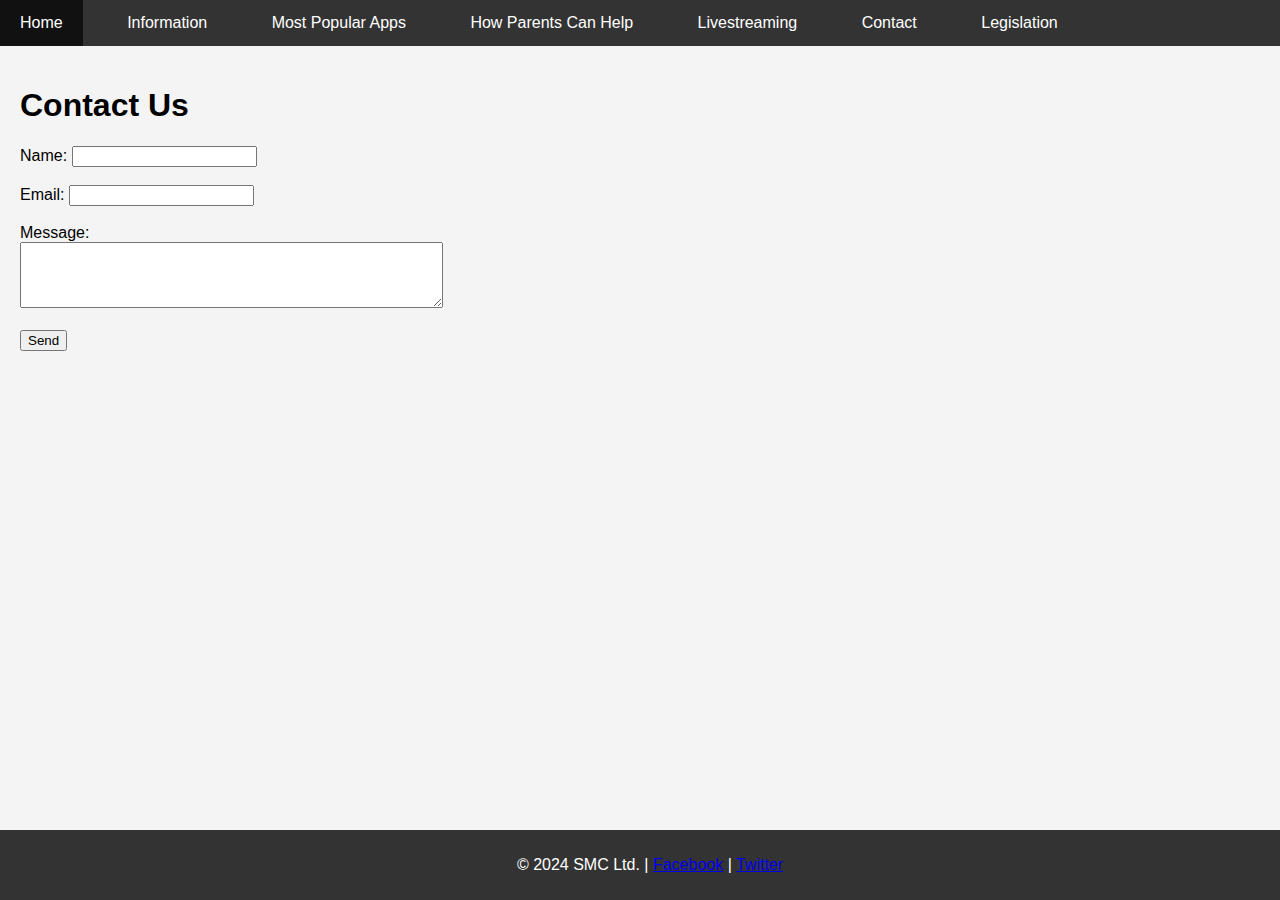
==== contact.html @ ca7dd6bc "first commit" ====
<!DOCTYPE html>
<html lang="en">
<head>
    <meta charset="UTF-8">
    <meta name="viewport" content="width=device-width, initial-scale=1.0">
    <title>SMC - Contact</title>
    <link rel="stylesheet" href="css/styles.css">
</head>
<body>
    <header>
        <nav>
            <ul>
                <li><a href="index.html">Home</a></li>
                <li><a href="information.html">Information</a></li>
                <li><a href="apps.html">Most Popular Apps</a></li>
                <li><a href="parents.html">How Parents Can Help</a></li>
                <li><a href="livestreaming.html">Livestreaming</a></li>
                <li><a href="contact.html">Contact</a></li>
                <li><a href="legislation.html">Legislation</a></li>
            </ul>
        </nav>
    </header>

    <section>
        <h1>Contact Us</h1>
        <form action="php/contact.php" method="POST">
            <label for="name">Name:</label>
            <input type="text" id="name" name="name" required><br><br>
            <label for="email">Email:</label>
            <input type="email" id="email" name="email" required><br><br>
            <label for="message">Message:</label><br>
            <textarea id="message" name="message" rows="4" cols="50" required></textarea><br><br>
            <input type="submit" value="Send">
        </form>
    </section>

    <footer>
        <p>&copy; 2024 SMC Ltd. | <a href="https://facebook.com">Facebook</a> | <a href="https://twitter.com">Twitter</a></p>
    </footer>
</body>
</html>
---- css/styles.css ----
body {
    font-family: Arial, sans-serif;
    margin: 0;
    padding: 0;
    background-color: #f4f4f4;
}

header nav ul {
    list-style-type: none;
    padding: 0;
    background-color: #333;
    margin: 0;
    overflow: hidden;
}

header nav ul li {
    display: inline-block;
    margin-right: 20px;
}

header nav ul li a {
    color: white;
    padding: 14px 20px;
    text-decoration: none;
    display: block;
}

header nav ul li a:hover {
    background-color: #111;
}

section {
    padding: 20px;
}

footer {
    background-color: #333;
    color: white;
    text-align: center;
    padding: 10px;
    position: fixed;
    width: 100%;
    bottom: 0;
}

@media only screen and (max-width: 600px) {
    header nav ul li {
        display: block;
        margin: 0;
    }
    
    footer {
        position: relative;
    }
}
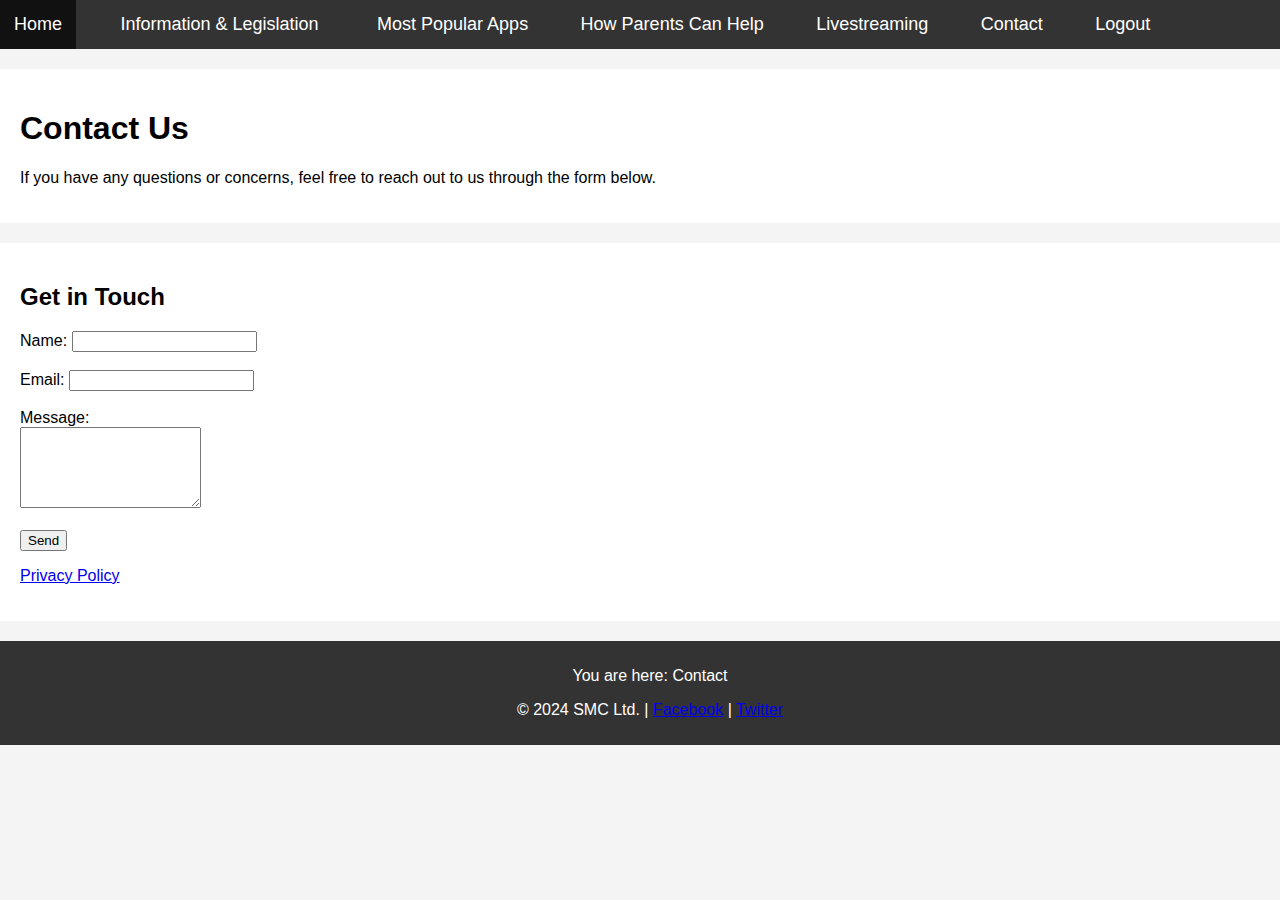
==== commit 5a88e7e9: "Structure ready" ====
--- a/contact.html
+++ b/contact.html
@@ -9,32 +9,51 @@
 <body>
     <header>
         <nav>
-            <ul>
-                <li><a href="index.html">Home</a></li>
-                <li><a href="information.html">Information</a></li>
+            <div class="hamburger" onclick="toggleMenu()">
+                <div class="bar"></div>
+                <div class="bar"></div>
+                <div class="bar"></div>
+            </div>
+            <ul id="nav-links">
+                <li><a href="home.html">Home</a></li>
+                <li class="dropdown">
+                    <a href="javascript:void(0)" class="dropbtn">Information & Legislation</a>
+                    <div class="dropdown-content">
+                        <a href="information.html">Information</a>
+                        <a href="legislation.html">Legislation</a>
+                    </div>
+                </li>                
                 <li><a href="apps.html">Most Popular Apps</a></li>
                 <li><a href="parents.html">How Parents Can Help</a></li>
                 <li><a href="livestreaming.html">Livestreaming</a></li>
                 <li><a href="contact.html">Contact</a></li>
-                <li><a href="legislation.html">Legislation</a></li>
+                <li><a href="php/logout.php">Logout</a></li>
             </ul>
         </nav>
     </header>
 
-    <section>
+    <section class="content-section">
         <h1>Contact Us</h1>
+        <p>If you have any questions or concerns, feel free to reach out to us through the form below.</p>
+    </section>
+
+    <section id="contact-form">
+        <h2>Get in Touch</h2>
         <form action="php/contact.php" method="POST">
             <label for="name">Name:</label>
             <input type="text" id="name" name="name" required><br><br>
             <label for="email">Email:</label>
             <input type="email" id="email" name="email" required><br><br>
             <label for="message">Message:</label><br>
-            <textarea id="message" name="message" rows="4" cols="50" required></textarea><br><br>
+            <textarea id="message" name="message" rows="5" required></textarea><br><br>
             <input type="submit" value="Send">
         </form>
+        <p><a href="privacy-policy.html">Privacy Policy</a></p>
     </section>
 
+    <!-- Footer -->
     <footer>
+        <p>You are here: Contact</p>
         <p>&copy; 2024 SMC Ltd. | <a href="https://facebook.com">Facebook</a> | <a href="https://twitter.com">Twitter</a></p>
     </footer>
 </body>
--- a/css/styles.css
+++ b/css/styles.css
@@ -3,6 +3,17 @@
     margin: 0;
     padding: 0;
     background-color: #f4f4f4;
+    cursor: url('images/custom-cursor.png'), auto;
+}
+
+/* Custom cursor specifically for links (hover state) */
+a:hover {
+    cursor: url('images/custom-hand-cursor.png'), pointer; /* Custom hand cursor on hover */
+}
+
+header {
+    z-index: 1000;
+    position: relative;
 }
 
 header nav ul {
@@ -10,17 +21,20 @@
     padding: 0;
     background-color: #333;
     margin: 0;
-    overflow: hidden;
+    z-index: 1000;
+    position: relative;
 }
 
 header nav ul li {
     display: inline-block;
     margin-right: 20px;
+    position: relative;
 }
 
 header nav ul li a {
     color: white;
-    padding: 14px 20px;
+    padding: 14px 14px; /* Slightly increase padding */
+    font-size: 18px; /* Increase font size */
     text-decoration: none;
     display: block;
 }
@@ -28,9 +42,162 @@
 header nav ul li a:hover {
     background-color: #111;
 }
+@media (max-width: 768px) {
+    .hamburger {
+        display: block;
+        cursor: pointer;
+        padding: 15px;
+    }
+
+    .hamburger .bar {
+        display: block;
+        width: 30px;
+        height: 4px;
+        margin: 5px auto;
+        background-color: black;
+    }
+
+    header nav ul {
+        display: none; /* Hide the menu by default */
+        flex-direction: column;
+        width: 100%;
+        background-color: #333;
+    }
+
+    header nav ul.show {
+        display: flex; /* Show the menu when toggled */
+    }
+
+    header nav ul li {
+        display: block;
+        width: 100%;
+    }
+
+    header nav ul li a {
+        padding: 15px 20px; /* Increase padding for more spacing */
+        font-size: 18px; /* Increase font size */
+    }
+}
+
+.hero-section {
+    background-image: url('images/social_media.jpg');
+    background-size: cover;
+    background-position: center;
+    background-repeat: no-repeat;
+    height: 400px; /* Adjust the height as needed */
+    display: flex;
+    justify-content: center;
+    align-items: center;
+    text-align: center;
+    color: white;
+    position: relative;
+}
+
+.hero-content {
+    background-color: rgba(0, 0, 0, 0.5); /* Optional: Adds a semi-transparent overlay to improve text readability */
+    padding: 20px;
+    border-radius: 8px;
+}
+
+.hero-section h1 {
+    font-size: 3em; /* Adjust the size as needed */
+    font-weight: bold;
+    margin: 0;
+}
+
+.hero-section p {
+    font-size: 1.5em; /* Adjust the size as needed */
+    margin: 10px 0 0 0;
+}
+
+/* Dropdown CSS */
+.dropdown {
+    position: relative;
+    display: inline-block;
+}
+
+.dropbtn {
+    background-color: #333;
+    color: white;
+    padding: 14px 20px;
+    text-decoration: none;
+    border: none;
+    cursor: pointer;
+}
+
+.dropdown-content {
+    display: none;
+    position: absolute;
+    background-color: #333;
+    min-width: 160px;
+    box-shadow: 0px 8px 16px 0px rgba(0,0,0,0.2);
+    z-index: 1001; /* Ensure dropdown content is above other elements */
+}
+
+.dropdown-content a {
+    color: white;
+    padding: 12px 16px;
+    text-decoration: none;
+    display: block;
+    text-align: left;
+}
+
+.dropdown-content a:hover {
+    background-color: #111;
+}
+
+.dropdown:hover .dropdown-content {
+    display: block;
+}
+
+.dropdown:hover .dropbtn {
+    background-color: #111;
+}
 
 section {
     padding: 20px;
+    background-color: #fff;
+    margin: 20px 0;
+    position: relative;
+    z-index: 1; /* Ensure content is below dropdown */
+}
+
+#search input[type="text"] {
+    width: 100%;
+    padding: 12px;
+    margin: 8px 0;
+    box-sizing: border-box;
+    font-size: 16px;
+}
+
+#searchResults {
+    position: absolute;
+    background-color: #fff;
+    border: 1px solid #ccc;
+    width: 100%;
+    max-width: 300px;
+    box-shadow: 0px 8px 16px 0px rgba(0,0,0,0.2);
+    z-index: 10; /* Ensure dropdown is above other elements */
+    margin-top: 5px; /* Adds space between the input and the dropdown */
+    z-index: 1010; /* Ensuring the search dropdown is above everything else */
+}
+
+.search-result-item {
+    color: black;
+    padding: 12px 16px;
+    text-decoration: none;
+    display: block;
+    cursor: pointer;
+    background-color: #fff;
+}
+
+.search-result-item:hover {
+    background-color: #f1f1f1;
+}
+
+#search {
+    position: relative;/* Increase space below the search section to avoid overlap */
+    z-index: 1000; /* Ensure search section is on top */
 }
 
 footer {
@@ -38,9 +205,10 @@
     color: white;
     text-align: center;
     padding: 10px;
-    position: fixed;
+    position: relative;
     width: 100%;
     bottom: 0;
+    z-index: 1; /* Ensure footer is below dropdown */
 }
 
 @media only screen and (max-width: 600px) {
@@ -48,8 +216,4 @@
         display: block;
         margin: 0;
     }
-    
-    footer {
-        position: relative;
-    }
-}
+}
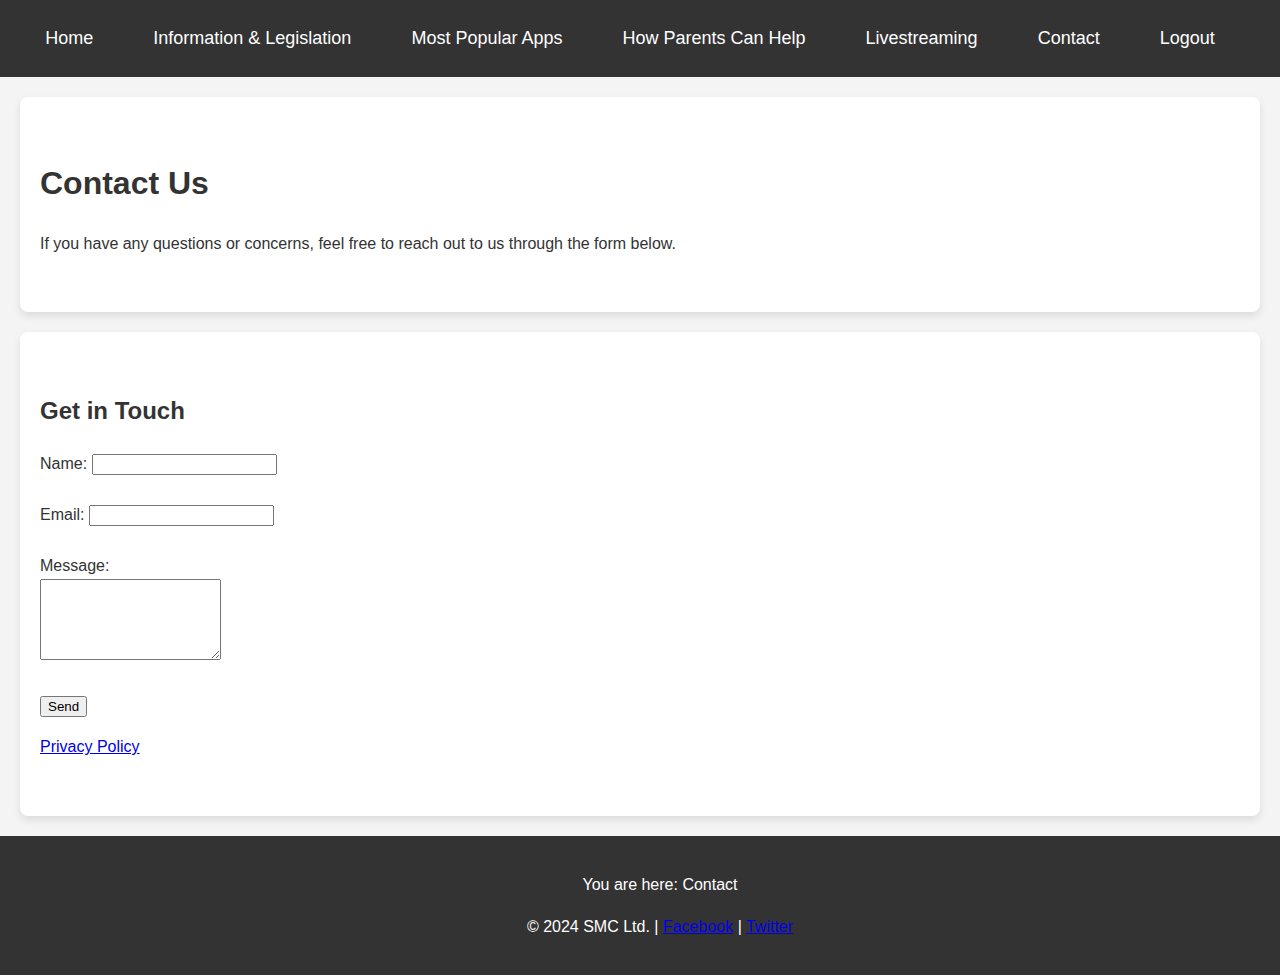
==== commit 7762f620: "Everything except contact working" ====
--- a/contact.html
+++ b/contact.html
@@ -5,6 +5,7 @@
     <meta name="viewport" content="width=device-width, initial-scale=1.0">
     <title>SMC - Contact</title>
     <link rel="stylesheet" href="css/styles.css">
+    <script src="js/toggle.js" defer></script>
 </head>
 <body>
     <header>
--- a/css/styles.css
+++ b/css/styles.css
@@ -4,44 +4,47 @@
     padding: 0;
     background-color: #f4f4f4;
     cursor: url('images/custom-cursor.png'), auto;
-}
-
-/* Custom cursor specifically for links (hover state) */
-a:hover {
-    cursor: url('images/custom-hand-cursor.png'), pointer; /* Custom hand cursor on hover */
+    line-height: 1.6;
+    color: #333;
 }
 
 header {
     z-index: 1000;
     position: relative;
+    background-color: #333;
+    padding: 10px 0;
 }
 
 header nav ul {
     list-style-type: none;
     padding: 0;
-    background-color: #333;
     margin: 0;
-    z-index: 1000;
-    position: relative;
+    display: flex;
+    justify-content: center; /* Center align the navigation menu */
 }
 
 header nav ul li {
-    display: inline-block;
     margin-right: 20px;
     position: relative;
 }
 
 header nav ul li a {
     color: white;
-    padding: 14px 14px; /* Slightly increase padding */
-    font-size: 18px; /* Increase font size */
-    text-decoration: none;
-    display: block;
+    padding: 14px 20px; /* Increase padding for better clickability */
+    font-size: 18px;
+    text-decoration: none;
+    display: block;
+    transition: background-color 0.3s ease;
 }
 
 header nav ul li a:hover {
-    background-color: #111;
-}
+    background-color: #444; /* Softer hover effect */
+}
+
+.hamburger {
+    display: none;
+}
+
 @media (max-width: 768px) {
     .hamburger {
         display: block;
@@ -54,14 +57,13 @@
         width: 30px;
         height: 4px;
         margin: 5px auto;
-        background-color: black;
+        background-color: white;
     }
 
     header nav ul {
         display: none; /* Hide the menu by default */
         flex-direction: column;
         width: 100%;
-        background-color: #333;
     }
 
     header nav ul.show {
@@ -71,11 +73,12 @@
     header nav ul li {
         display: block;
         width: 100%;
+        text-align: center;
     }
 
     header nav ul li a {
-        padding: 15px 20px; /* Increase padding for more spacing */
-        font-size: 18px; /* Increase font size */
+        padding: 15px 20px;
+        font-size: 18px;
     }
 }
 
@@ -84,7 +87,7 @@
     background-size: cover;
     background-position: center;
     background-repeat: no-repeat;
-    height: 400px; /* Adjust the height as needed */
+    height: 400px;
     display: flex;
     justify-content: center;
     align-items: center;
@@ -94,26 +97,74 @@
 }
 
 .hero-content {
-    background-color: rgba(0, 0, 0, 0.5); /* Optional: Adds a semi-transparent overlay to improve text readability */
+    background-color: rgba(0, 0, 0, 0.6); /* Stronger overlay for better contrast */
     padding: 20px;
     border-radius: 8px;
 }
 
 .hero-section h1 {
-    font-size: 3em; /* Adjust the size as needed */
+    font-size: 3em;
     font-weight: bold;
     margin: 0;
 }
 
 .hero-section p {
-    font-size: 1.5em; /* Adjust the size as needed */
+    font-size: 1.5em;
     margin: 10px 0 0 0;
 }
 
-/* Dropdown CSS */
-.dropdown {
-    position: relative;
-    display: inline-block;
+section {
+    padding: 40px 20px;
+    background-color: #fff;
+    margin: 20px auto;
+    position: relative;
+    z-index: 1;
+    max-width: 1200px; /* Limit the max width of sections for better readability */
+    box-shadow: 0px 4px 8px rgba(0, 0, 0, 0.1); /* Add subtle shadow for depth */
+    border-radius: 8px; /* Rounded corners for a modern look */
+}
+
+#search-tips {
+    text-align: center;
+}
+
+#search input[type="text"] {
+    width: 80%;
+    padding: 15px;
+    margin: 20px auto;
+    box-sizing: border-box;
+    font-size: 18px;
+    border: 1px solid #ccc;
+    border-radius: 5px;
+    display: block;
+    margin-bottom: 30px;
+}
+
+#searchResults {
+    background-color: #fff;
+    border: 1px solid #ccc;
+    width: 100%;
+    max-height: 300px;
+    overflow-y: auto;
+    box-shadow: 0px 8px 16px 0px rgba(0, 0, 0, 0.2);
+    padding: 20px;
+    box-sizing: border-box;
+}
+
+.search-result-item {
+    color: black;
+    padding: 12px 16px;
+    text-decoration: none;
+    display: block;
+    cursor: pointer;
+    background-color: #fff;
+    margin-bottom: 15px;
+    border-radius: 5px;
+    transition: background-color 0.3s ease;
+}
+
+.search-result-item:hover {
+    background-color: #f1f1f1;
 }
 
 .dropbtn {
@@ -130,8 +181,8 @@
     position: absolute;
     background-color: #333;
     min-width: 160px;
-    box-shadow: 0px 8px 16px 0px rgba(0,0,0,0.2);
-    z-index: 1001; /* Ensure dropdown content is above other elements */
+    box-shadow: 0px 8px 16px 0px rgba(0, 0, 0, 0.2);
+    z-index: 1001;
 }
 
 .dropdown-content a {
@@ -154,61 +205,19 @@
     background-color: #111;
 }
 
-section {
+footer {
+    background-color: #333;
+    color: white;
+    text-align: center;
     padding: 20px;
-    background-color: #fff;
-    margin: 20px 0;
-    position: relative;
-    z-index: 1; /* Ensure content is below dropdown */
-}
-
-#search input[type="text"] {
-    width: 100%;
-    padding: 12px;
-    margin: 8px 0;
-    box-sizing: border-box;
-    font-size: 16px;
-}
-
-#searchResults {
-    position: absolute;
-    background-color: #fff;
-    border: 1px solid #ccc;
-    width: 100%;
-    max-width: 300px;
-    box-shadow: 0px 8px 16px 0px rgba(0,0,0,0.2);
-    z-index: 10; /* Ensure dropdown is above other elements */
-    margin-top: 5px; /* Adds space between the input and the dropdown */
-    z-index: 1010; /* Ensuring the search dropdown is above everything else */
-}
-
-.search-result-item {
-    color: black;
-    padding: 12px 16px;
-    text-decoration: none;
-    display: block;
-    cursor: pointer;
-    background-color: #fff;
-}
-
-.search-result-item:hover {
-    background-color: #f1f1f1;
-}
-
-#search {
-    position: relative;/* Increase space below the search section to avoid overlap */
-    z-index: 1000; /* Ensure search section is on top */
-}
-
-footer {
-    background-color: #333;
-    color: white;
-    text-align: center;
-    padding: 10px;
     position: relative;
     width: 100%;
     bottom: 0;
-    z-index: 1; /* Ensure footer is below dropdown */
+}
+
+.highlight {
+    font-weight: bold;
+    background-color: yellow;
 }
 
 @media only screen and (max-width: 600px) {
@@ -216,4 +225,63 @@
         display: block;
         margin: 0;
     }
-}
+
+    section {
+        padding: 20px;
+    }
+
+    #search input[type="text"] {
+        width: 90%;
+    }
+}
+
+/* Add a New Safety Tip Section */
+#add-tip {
+    max-width: 1200px; /* Match width with other sections */
+    text-align: left; /* Align text to the left for consistency */
+}
+
+#addTipForm {
+    display: flex;
+    flex-direction: column; /* Stack elements vertically */
+    align-items: flex-start; /* Align elements to the left */
+}
+
+#addTipForm textarea {
+    width: 100%;
+    padding: 15px;
+    border-radius: 5px;
+    border: 1px solid #ccc;
+    box-sizing: border-box;
+    font-size: 16px;
+    resize: vertical; /* Allow vertical resizing */
+    margin-bottom: 20px;
+}
+
+#addTipForm input[type="submit"] {
+    background-color: #333;
+    color: white;
+    padding: 10px 20px;
+    border: none;
+    border-radius: 5px;
+    cursor: pointer;
+    font-size: 16px;
+    transition: background-color 0.3s ease;
+}
+
+#addTipForm input[type="submit"]:hover {
+    background-color: #444;
+}
+
+/* Ensure Consistent Spacing */
+#add-tip textarea,
+#add-tip input[type="submit"] {
+    margin-top: 10px;
+}
+
+/* Adjust Text Area and Button for Consistency */
+#add-tip textarea {
+    margin-bottom: 0px;
+    width: 100%;
+    box-sizing: border-box;
+}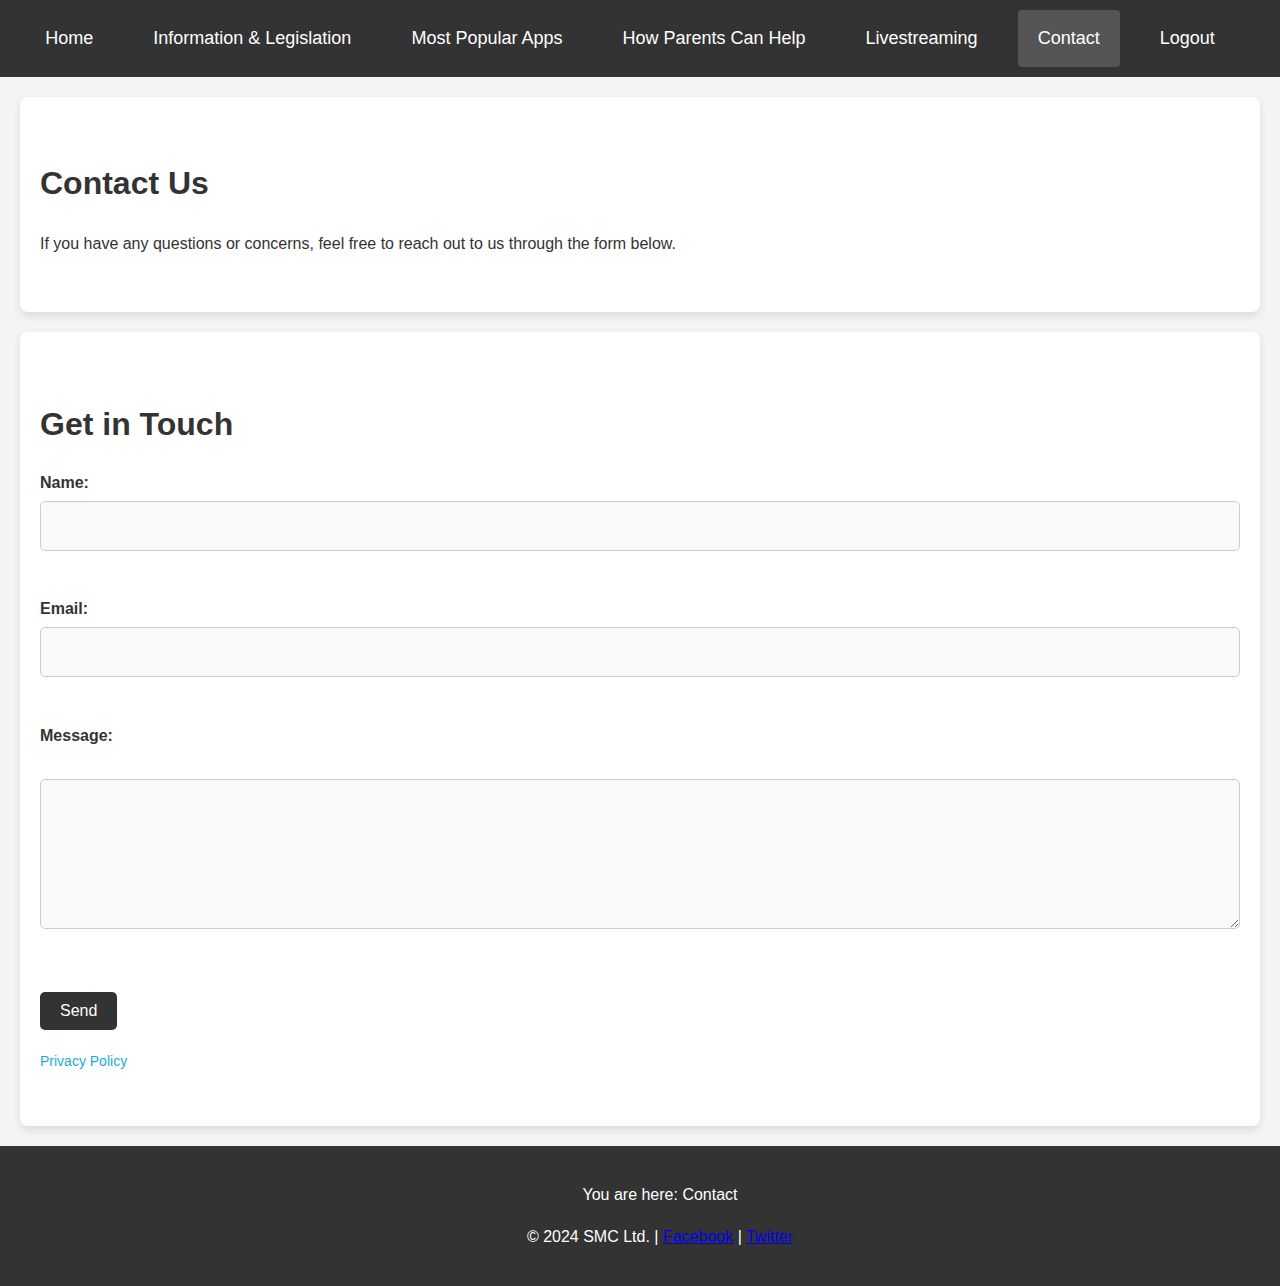
==== commit 0697cf0e: "All done" ====
--- a/contact.html
+++ b/contact.html
@@ -27,7 +27,7 @@
                 <li><a href="apps.html">Most Popular Apps</a></li>
                 <li><a href="parents.html">How Parents Can Help</a></li>
                 <li><a href="livestreaming.html">Livestreaming</a></li>
-                <li><a href="contact.html">Contact</a></li>
+                <li><a href="contact.html" class="active">Contact</a></li>
                 <li><a href="php/logout.php">Logout</a></li>
             </ul>
         </nav>
@@ -50,7 +50,7 @@
             <input type="submit" value="Send">
         </form>
         <p><a href="privacy-policy.html">Privacy Policy</a></p>
-    </section>
+    </section>    
 
     <!-- Footer -->
     <footer>
--- a/css/styles.css
+++ b/css/styles.css
@@ -284,4 +284,91 @@
     margin-bottom: 0px;
     width: 100%;
     box-sizing: border-box;
-}+}
+
+#contact-form {
+    background-color: #fff;
+    padding: 40px 20px;
+    margin: 20px auto;
+    max-width: 1200px; /* Narrower width for better readability */
+    box-shadow: 0px 4px 8px rgba(0, 0, 0, 0.1); /* Add subtle shadow for depth */
+    border-radius: 8px; /* Rounded corners for a modern look */
+    text-align: left; /* Align text to the left */
+}
+
+#contact-form h2 {
+    font-size: 2em;
+    margin-bottom: 20px;
+    color: #333; /* Consistent text color */
+}
+
+#contact-form label {
+    display: block;
+    font-weight: bold;
+    margin-bottom: 5px;
+    color: #333;
+}
+
+#contact-form input[type="text"],
+#contact-form input[type="email"],
+#contact-form textarea {
+    width: 100%;
+    padding: 15px;
+    margin-bottom: 20px;
+    box-sizing: border-box;
+    font-size: 16px;
+    border: 1px solid #ccc;
+    border-radius: 5px;
+    background-color: #f9f9f9;
+}
+
+#contact-form input[type="text"]:focus,
+#contact-form input[type="email"]:focus,
+#contact-form textarea:focus {
+    border-color: #333;
+    outline: none;
+    background-color: #fff;
+}
+
+#contact-form textarea {
+    resize: vertical; /* Allow vertical resizing */
+    height: 150px; /* Set a consistent height for the textarea */
+}
+
+#contact-form input[type="submit"] {
+    background-color: #333;
+    color: white;
+    padding: 10px 20px;
+    border: none;
+    border-radius: 5px;
+    cursor: pointer;
+    font-size: 16px;
+    transition: background-color 0.3s ease;
+    display: inline-block;
+    margin-top: 10px;
+}
+
+#contact-form input[type="submit"]:hover {
+    background-color: #444;
+}
+
+#contact-form p {
+    margin-top: 20px;
+    font-size: 14px;
+}
+
+#contact-form p a {
+    color: #1CAAD9;
+    text-decoration: none;
+}
+
+#contact-form p a:hover {
+    text-decoration: underline;
+}
+
+/* Active link styling */
+header nav ul li a.active {
+    background-color: #555; /* A darker background color to indicate the active page */
+    color: white; /* Ensure the text color contrasts with the background */
+    border-radius: 4px; /* Optional: Adds rounded corners to the active link */
+}
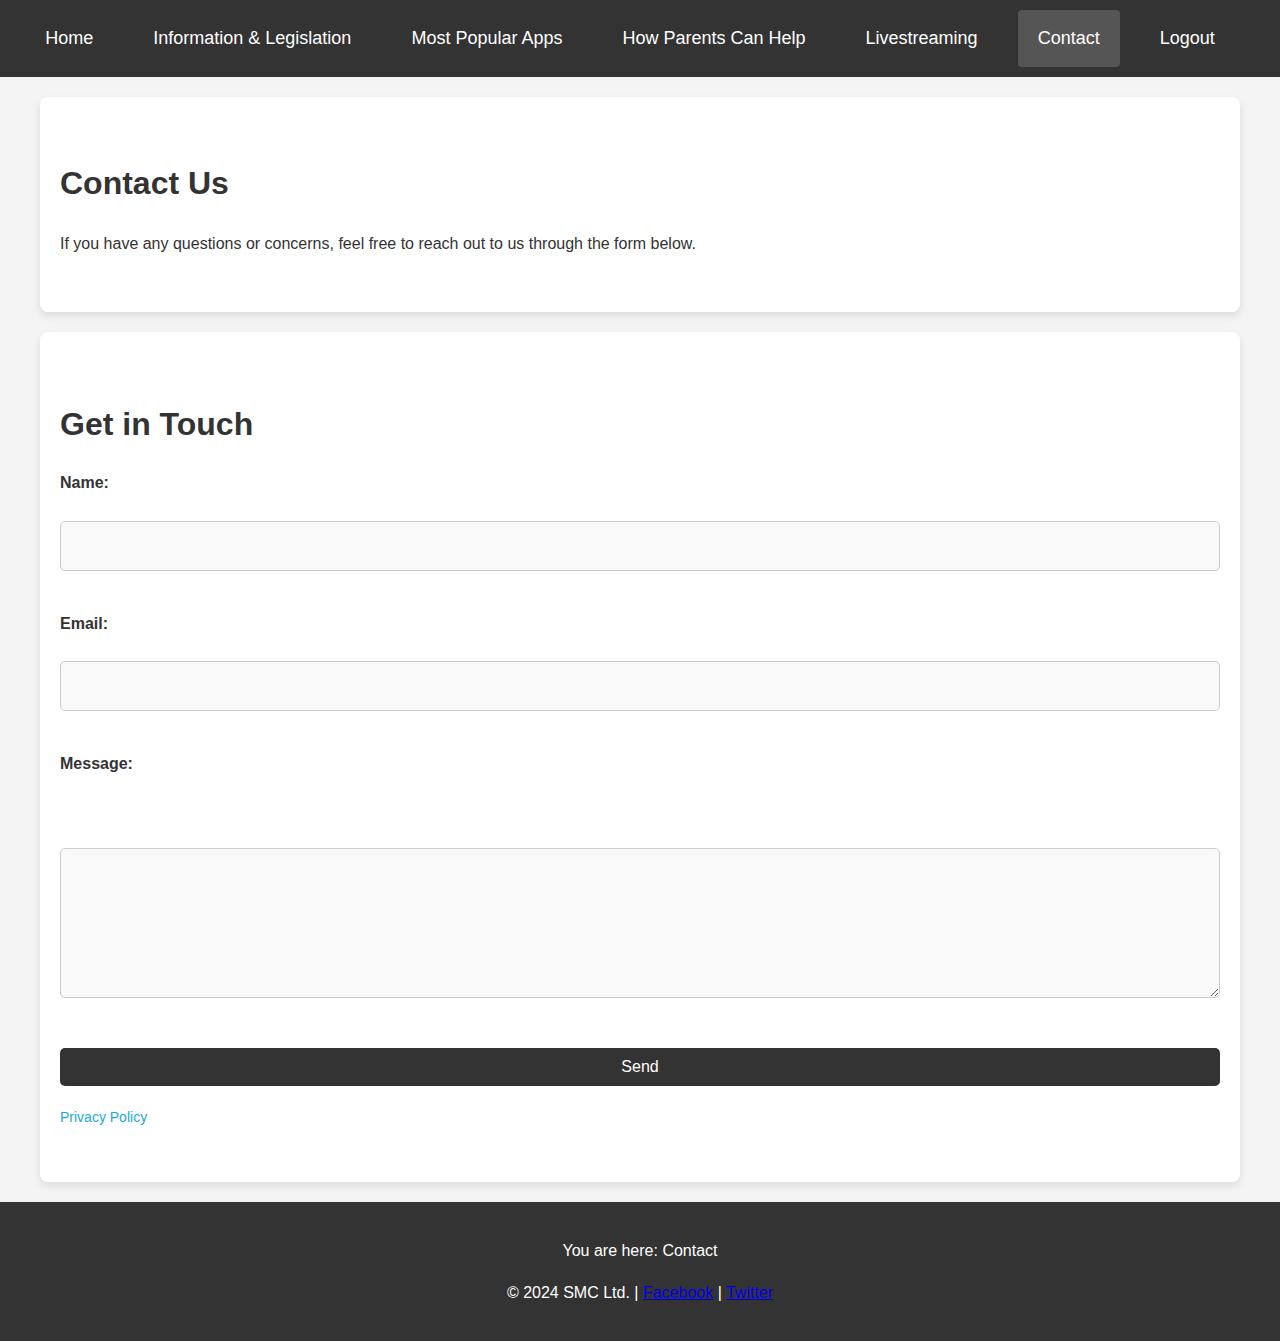
==== commit b46404b7: "Updated css" ====
--- a/contact.html
+++ b/contact.html
@@ -42,11 +42,11 @@
         <h2>Get in Touch</h2>
         <form action="php/contact.php" method="POST">
             <label for="name">Name:</label>
-            <input type="text" id="name" name="name" required><br><br>
+            <input type="text" id="name" name="name" required>
             <label for="email">Email:</label>
-            <input type="email" id="email" name="email" required><br><br>
+            <input type="email" id="email" name="email" required>
             <label for="message">Message:</label><br>
-            <textarea id="message" name="message" rows="5" required></textarea><br><br>
+            <textarea id="message" name="message" rows="5" required></textarea>
             <input type="submit" value="Send">
         </form>
         <p><a href="privacy-policy.html">Privacy Policy</a></p>
--- a/css/styles.css
+++ b/css/styles.css
@@ -1,3 +1,7 @@
+* {
+    box-sizing: border-box;
+}
+
 body {
     font-family: Arial, sans-serif;
     margin: 0;
@@ -6,6 +10,12 @@
     cursor: url('images/custom-cursor.png'), auto;
     line-height: 1.6;
     color: #333;
+    overflow-x: hidden;
+}
+
+/* Custom cursor specifically for links (hover state) */
+a:hover {
+    cursor: url('images/custom-hand-cursor.png'), pointer; /* Custom hand cursor on hover */
 }
 
 header {
@@ -118,10 +128,14 @@
     background-color: #fff;
     margin: 20px auto;
     position: relative;
-    z-index: 1;
     max-width: 1200px; /* Limit the max width of sections for better readability */
     box-shadow: 0px 4px 8px rgba(0, 0, 0, 0.1); /* Add subtle shadow for depth */
     border-radius: 8px; /* Rounded corners for a modern look */
+}
+
+/* Custom max-width for login and register pages */
+.narrow-section {
+    max-width: 600px; /* New max-width for login and register pages */
 }
 
 #search-tips {
@@ -143,12 +157,13 @@
 #searchResults {
     background-color: #fff;
     border: 1px solid #ccc;
-    width: 100%;
+    width: 97%;
     max-height: 300px;
     overflow-y: auto;
     box-shadow: 0px 8px 16px 0px rgba(0, 0, 0, 0.2);
     padding: 20px;
     box-sizing: border-box;
+    z-index: 10;
 }
 
 .search-result-item {
@@ -217,7 +232,6 @@
 
 .highlight {
     font-weight: bold;
-    background-color: yellow;
 }
 
 @media only screen and (max-width: 600px) {
@@ -372,3 +386,89 @@
     color: white; /* Ensure the text color contrasts with the background */
     border-radius: 4px; /* Optional: Adds rounded corners to the active link */
 }
+
+.sketchfab-embed-wrapper {
+    display: flex;
+    justify-content: center;
+    align-items: center;
+    margin: 20px 0; /* Adjust the margin as needed */
+}
+
+.sketchfab-embed-wrapper iframe {
+    max-width: 100%;
+    border-radius: 8px; /* Optional: add rounded corners */
+    box-shadow: 0px 4px 8px rgba(0, 0, 0, 0.1); /* Optional: add a shadow for depth */
+}
+
+.campaign-image {
+    max-width: 100%;
+    height: auto;
+    border-radius: 8px; /* Optional: Adds rounded corners to the image */
+    box-shadow: 0px 4px 8px rgba(0, 0, 0, 0.1); /* Optional: Add shadow to the image */
+}
+
+.livestreaming-image {
+    max-width: 100%;
+    height: auto;
+    display: block;
+    margin: 0 auto; /* Centers the image horizontally */
+    border-radius: 8px; /* Optional: Adds rounded corners to the image */
+    box-shadow: 0px 4px 8px rgba(0, 0, 0, 0.1); /* Optional: Add shadow to the image */
+}
+
+.illustration-wrapper {
+    display: flex;
+    justify-content: space-between;
+    gap: 20px; /* Adds space between the two divs */
+    flex-wrap: wrap; /* Allows wrapping on smaller screens */
+    margin-top: 20px; /* Adds space between the heading and the illustrations */
+}
+
+.sketchfab-embed-wrapper {
+    flex: 1;
+    max-width: 48%;
+    box-sizing: border-box;
+    margin-bottom: 20px;
+}
+
+.sketchfab-embed-wrapper iframe {
+    width: 100%;
+    height: 600px;
+}
+
+form {
+    display: flex;
+    flex-direction: column;
+    gap: 20px; /* Add space between form elements */
+}
+
+label {
+    font-weight: bold;
+    color: #555;
+}
+
+input[type="text"],
+input[type="email"],
+input[type="password"] {
+    padding: 15px;
+    border-radius: 8px;
+    border: 1px solid #ccc;
+    background-color: #f9f9f9;
+    font-size: 1em;
+    box-sizing: border-box;
+}
+
+input[type="submit"] {
+    background-color: #3d3d3d;
+    color: white;
+    padding: 15px;
+    border: none;
+    border-radius: 8px;
+    cursor: pointer;
+    font-size: 1.2em;
+    transition: background-color 0.3s ease;
+}
+
+input[type="submit"]:hover {
+    background-color: #000000;
+}
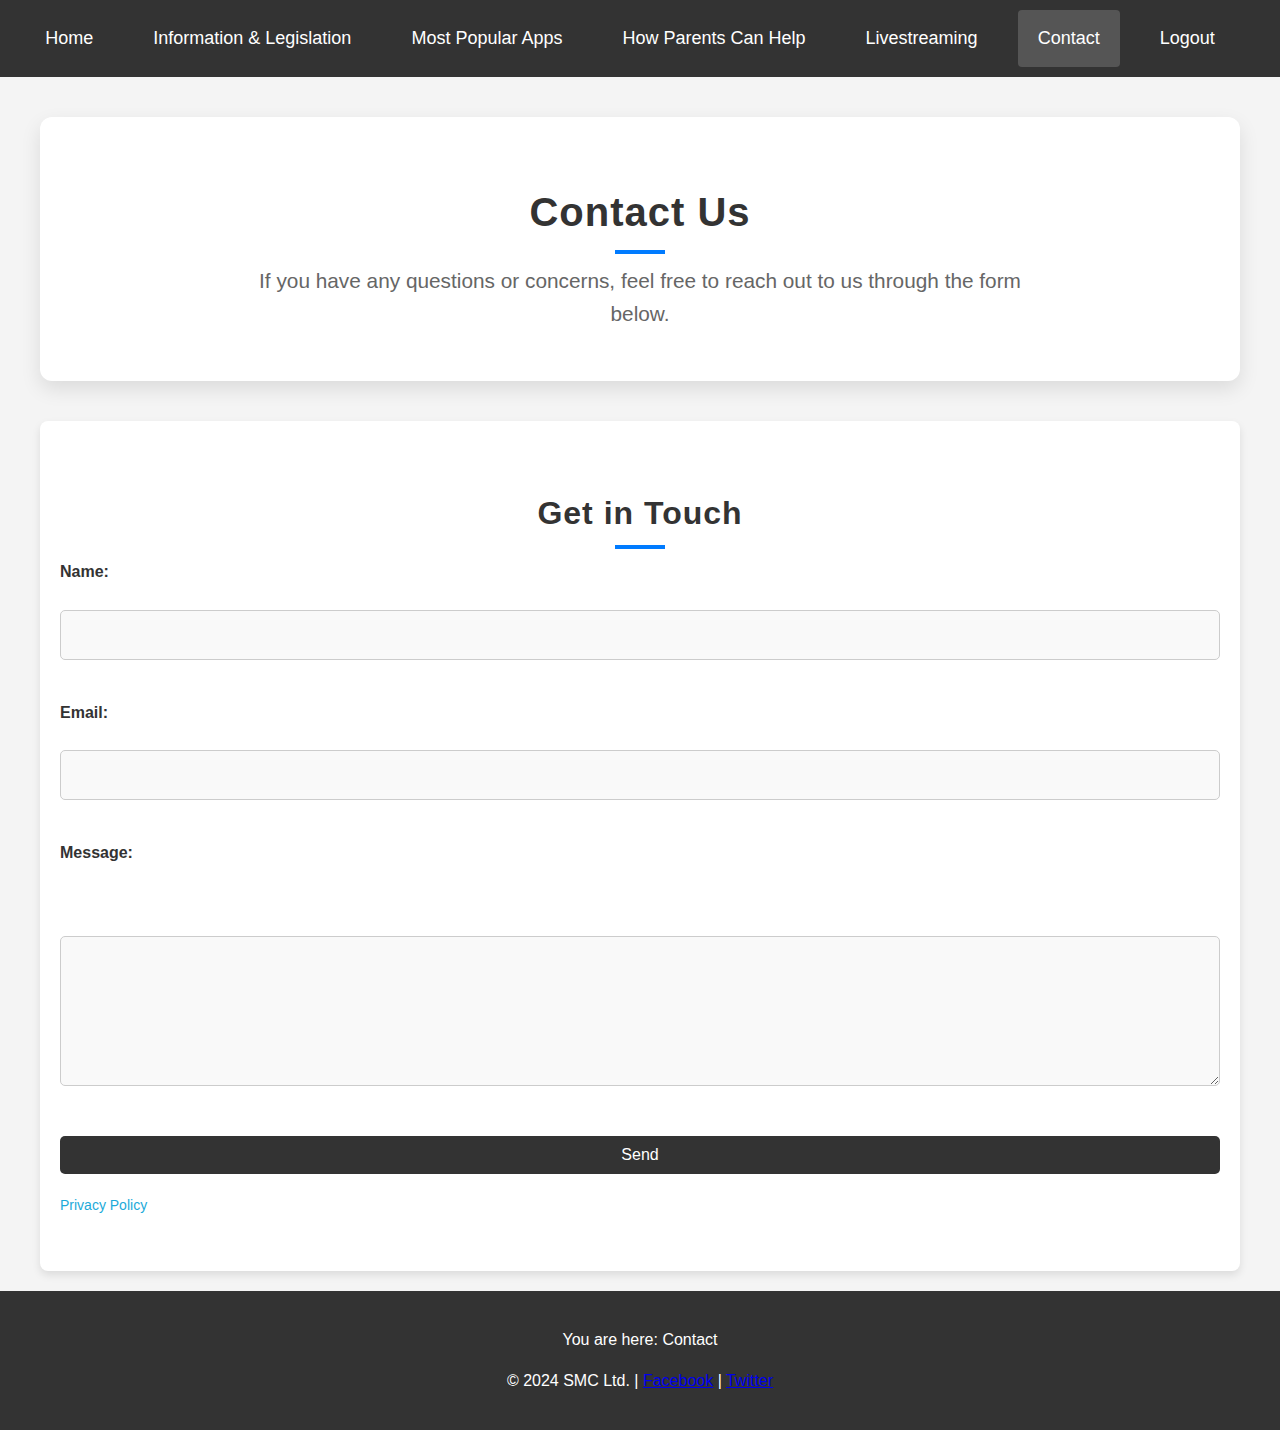
==== commit 1b220f9f: "Updated css" ====
--- a/contact.html
+++ b/contact.html
@@ -34,7 +34,7 @@
     </header>
 
     <section class="content-section">
-        <h1>Contact Us</h1>
+        <h2>Contact Us</h2>
         <p>If you have any questions or concerns, feel free to reach out to us through the form below.</p>
     </section>
 
--- a/css/styles.css
+++ b/css/styles.css
@@ -124,13 +124,39 @@
 }
 
 section {
-    padding: 40px 20px;
-    background-color: #fff;
-    margin: 20px auto;
+    padding: 50px 30px;
+    margin: 30px auto;
+    max-width: 1200px;
+    background: white;
+    border-radius: 12px;
+    box-shadow: 0 8px 20px rgba(0, 0, 0, 0.1);
+    transition: transform 0.3s ease, box-shadow 0.3s ease;
+}
+
+section:hover {
+    transform: translateY(-10px);
+    box-shadow: 0 16px 32px rgba(0, 0, 0, 0.2);
+}
+
+h2 {
+    font-size: 2.5em;
+    margin-bottom: 20px;
+    color: #333;
+    text-align: center;
+    font-weight: 700;
+    letter-spacing: 1px;
     position: relative;
-    max-width: 1200px; /* Limit the max width of sections for better readability */
-    box-shadow: 0px 4px 8px rgba(0, 0, 0, 0.1); /* Add subtle shadow for depth */
-    border-radius: 8px; /* Rounded corners for a modern look */
+}
+
+h2::after {
+    content: '';
+    width: 50px;
+    height: 4px;
+    background-color: #007bff;
+    position: absolute;
+    left: 50%;
+    bottom: -10px;
+    transform: translateX(-50%);
 }
 
 /* Custom max-width for login and register pages */
@@ -472,3 +498,218 @@
 input[type="submit"]:hover {
     background-color: #000000;
 }
+
+/* Section Styles */
+#web-services {
+    max-width: 1200px;
+    margin: 40px auto;
+    padding: 30px;
+    background: white;
+    border-radius: 12px;
+    box-shadow: 0 8px 20px rgba(0, 0, 0, 0.1);
+    text-align: center;
+}
+
+#web-services h2 {
+    font-size: 2.5em;
+    margin-bottom: 20px;
+    color: #333;
+    font-weight: 700;
+    letter-spacing: 1px;
+    position: relative;
+}
+
+#web-services h2::after {
+    content: '';
+    width: 50px;
+    height: 4px;
+    background-color: #007bff;
+    position: absolute;
+    left: 50%;
+    bottom: -10px;
+    transform: translateX(-50%);
+}
+
+/* Card Container */
+.info-cards {
+    display: flex;
+    justify-content: center;
+    align-items: stretch;
+    gap: 30px;
+    margin-top: 20px;
+    flex-wrap: wrap; /* Ensure responsiveness */
+}
+
+/* Individual Card Styles */
+.info-card {
+    background-color: #f8f9fa;
+    border-radius: 8px;
+    padding: 20px;
+    width: 500px;
+    box-shadow: 0 4px 10px rgba(0, 0, 0, 0.05);
+    transition: transform 0.3s, box-shadow 0.3s;
+    text-align: center;
+}
+
+.info-card:hover {
+    transform: scale(1.05);
+    box-shadow: 0 8px 20px rgba(0, 0, 0, 0.1);
+}
+
+.info-card h3 {
+    font-size: 1.8em;
+    margin-bottom: 10px;
+    color: #555;
+}
+
+.info-card p {
+    font-size: 1.2em;
+    color: #666;
+}
+
+/* Popular Social Media Apps Section */
+#popular-apps {
+    text-align: center;
+}
+
+#popular-apps ul {
+    display: flex;
+    justify-content: space-around;
+    flex-wrap: wrap;
+    list-style-type: none;
+    padding: 0;
+    margin: 30px 0;
+    gap: 20px;
+}
+
+#popular-apps ul li {
+    background-color: #f8f9fa;
+    border-radius: 50px;
+    padding: 15px 30px;
+    font-size: 1.2em;
+    color: #007bff;
+    font-weight: bold;
+    transition: background-color 0.3s, color 0.3s;
+}
+
+#popular-apps ul li:hover {
+    background-color: #007bff;
+    color: white;
+}
+
+/* Safety Tips Section */
+
+#safety-tips p {
+    font-size: 1.3em;
+    margin-bottom: 20px;
+    text-align: center;
+    color: #444;
+}
+
+#safety-tips ul {
+    list-style-type: none;
+    padding: 0;
+    display: flex;
+    flex-wrap: wrap;
+    justify-content: space-around;
+    gap: 20px;
+}
+
+#safety-tips ul li {
+    background-color: #f8f9fa;
+    padding: 15px 25px;
+    border-radius: 10px;
+    box-shadow: 0 4px 10px rgba(0, 0, 0, 0.05);
+    flex: 1 1 calc(30% - 40px);
+    max-width: 300px;
+    text-align: center;
+    font-size: 1.1em;
+    transition: transform 0.3s, box-shadow 0.3s;
+}
+
+#safety-tips ul li:hover {
+    transform: translateY(-10px);
+    box-shadow: 0 8px 20px rgba(0, 0, 0, 0.1);
+}
+
+/* 3D Illustrations Section */
+#d-illustration {
+    text-align: center;
+}
+
+.illustration-wrapper {
+    display: flex;
+    justify-content: space-between;
+    align-items: center;
+    flex-wrap: wrap;
+    gap: 20px;
+    margin-top: 30px;
+}
+
+.sketchfab-embed-wrapper {
+    flex: 1;
+    max-width: 48%;
+    background-color: #f8f9fa;
+    border-radius: 8px;
+    padding: 15px;
+    box-shadow: 0 4px 10px rgba(0, 0, 0, 0.05);
+    transition: transform 0.3s, box-shadow 0.3s;
+}
+
+.sketchfab-embed-wrapper:hover {
+    transform: translateY(-10px);
+    box-shadow: 0 8px 20px rgba(0, 0, 0, 0.1);
+}
+
+.sketchfab-embed-wrapper iframe {
+    width: 100%;
+    border-radius: 8px;
+}
+/* General Section Styles */
+.content-section {
+    max-width: 1200px;
+    margin: 40px auto;
+    padding: 30px;
+    background: white;
+    border-radius: 12px;
+    box-shadow: 0 8px 20px rgba(0, 0, 0, 0.1);
+    text-align: center;
+    transition: transform 0.3s ease, box-shadow 0.3s ease;
+}
+
+.content-section:hover {
+    transform: translateY(-5px);
+    box-shadow: 0 16px 32px rgba(0, 0, 0, 0.1);
+}
+
+/* Section Title Styles */
+.content-section h2 {
+    font-size: 2.5em;
+    margin-bottom: 20px;
+    color: #333;
+    font-weight: 700;
+    letter-spacing: 1px;
+    position: relative;
+}
+
+.content-section h2::after {
+    content: '';
+    width: 50px;
+    height: 4px;
+    background-color: #007bff;
+    position: absolute;
+    left: 50%;
+    bottom: -10px;
+    transform: translateX(-50%);
+}
+
+/* Paragraph Text Styles */
+.content-section p {
+    font-size: 1.3em;
+    margin-top: 20px;
+    color: #666;
+    max-width: 800px;
+    margin-left: auto;
+    margin-right: auto;
+    line-height: 1.6;
+}
